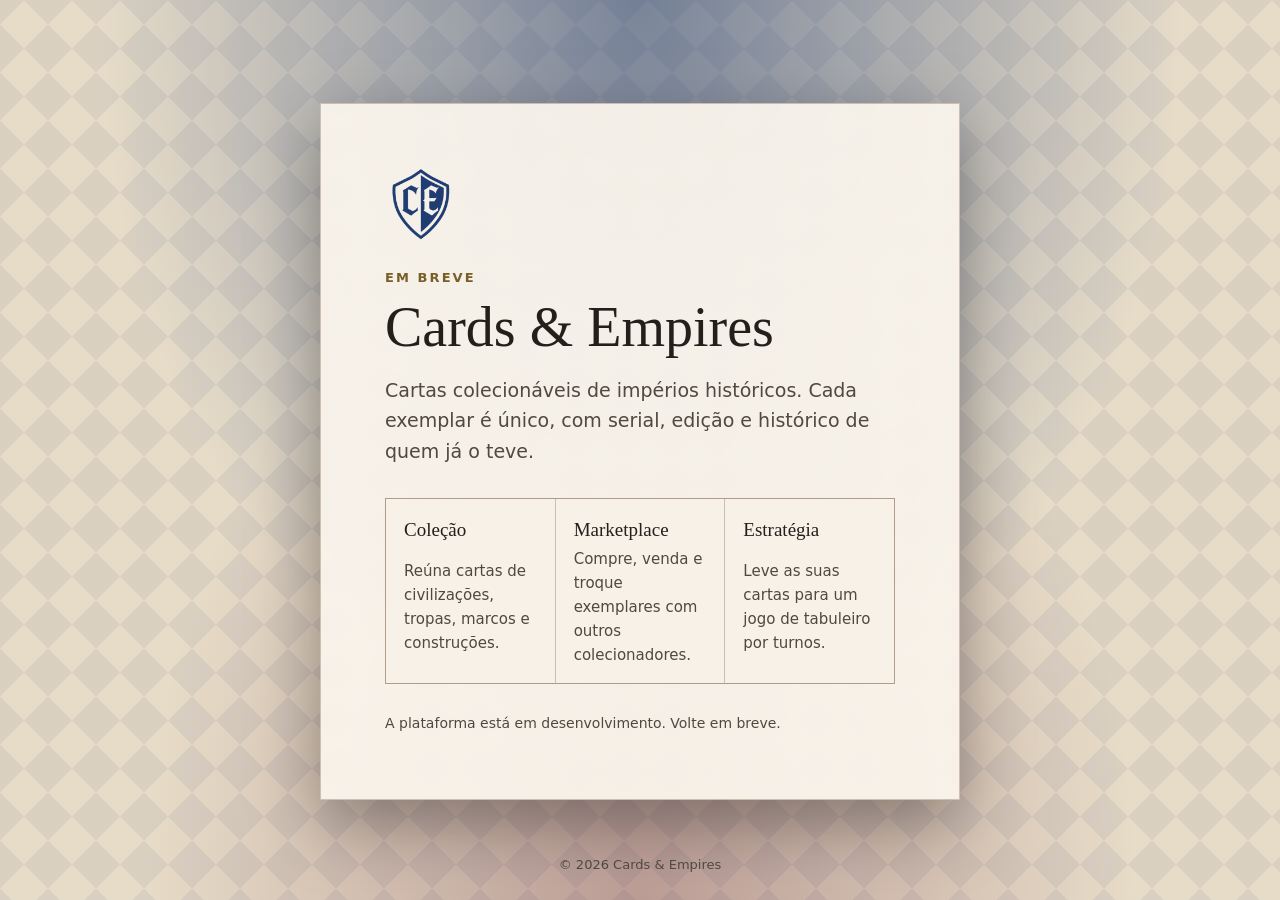
==== index.html @ ad716c25 "feat: add the Cards & Empires coming-soon page Co-Authored-By: Claude Opus 5.5 <noreply@anthropic.co" ====
<!doctype html>
<html lang="pt-BR">
<head>
    <meta charset="utf-8">
    <meta name="viewport" content="width=device-width, initial-scale=1">
    <title>Cards &amp; Empires — Em breve</title>
    <meta name="description" content="Cards & Empires: cartas colecionáveis únicas de impérios históricos, com coleção, marketplace e um jogo de estratégia. Em breve.">
    <meta name="color-scheme" content="dark light">
    <meta name="theme-color" content="#10213d">
    <meta http-equiv="Content-Security-Policy" content="default-src 'none'; img-src 'self'; style-src 'self'; base-uri 'none'; form-action 'none'">
    <meta name="referrer" content="strict-origin-when-cross-origin">
    <link rel="canonical" href="https://cardsandempires.com/">
    <link rel="icon" href="/favicon.ico" sizes="any">
    <link rel="icon" type="image/png" sizes="32x32" href="/favicon-32x32.png">
    <link rel="stylesheet" href="/styles.css">
</head>
<body>
    <main class="landing" aria-labelledby="title">
        <section class="panel">
            <picture class="mark">
                <source srcset="/assets/brand-mark-navy.png" media="(prefers-color-scheme: light)">
                <img src="/assets/brand-mark-cream.png" alt="" width="72" height="72">
            </picture>
            <p class="kicker">Em breve</p>
            <h1 id="title">Cards &amp; Empires</h1>
            <p class="lead">Cartas colecionáveis de impérios históricos. Cada exemplar é único, com serial, edição e histórico de quem já o teve.</p>
            <ul class="pillars">
                <li><strong>Coleção</strong><span>Reúna cartas de civilizações, tropas, marcos e construções.</span></li>
                <li><strong>Marketplace</strong><span>Compre, venda e troque exemplares com outros colecionadores.</span></li>
                <li><strong>Estratégia</strong><span>Leve as suas cartas para um jogo de tabuleiro por turnos.</span></li>
            </ul>
            <p class="note">A plataforma está em desenvolvimento. Volte em breve.</p>
        </section>
        <footer class="footer">
            <p>&copy; 2026 Cards &amp; Empires</p>
        </footer>
    </main>
</body>
</html>
---- styles.css ----
/* Cards & Empires — landing page. Colors from the visual guide v1; system fonts only, no external resources. */
:root {
    color-scheme: dark;
    --royal: #1f3d73;
    --royal-deep: #10213d;
    --wine: #6a2737;
    --gold: #b49a63;
    --gold-soft: #d3bd88;
    --charcoal: #17191b;
    --stone: #202428;
    --ink: #f2eadc;
    --muted: #c9c1b4;
    --line: rgba(211, 189, 136, .32);
    --panel: rgba(23, 25, 27, .9);
    --page: #0f1a2d;
    --pattern: rgba(211, 189, 136, .06);
    --display: Georgia, 'Times New Roman', serif;
    --text: ui-sans-serif, system-ui, -apple-system, 'Segoe UI', Roboto, sans-serif;
}

@media (prefers-color-scheme: light) {
    :root {
        color-scheme: light;
        --gold: #8a6d33;
        --gold-soft: #7a5e28;
        --ink: #23201b;
        --muted: #4f493f;
        --line: rgba(110, 75, 49, .3);
        --panel: rgba(250, 245, 236, .94);
        --page: #e7dcc8;
        --pattern: rgba(31, 61, 115, .07);
    }
}

*, *::before, *::after { box-sizing: border-box; }

html { -webkit-text-size-adjust: 100%; }

body {
    min-height: 100vh;
    min-height: 100dvh;
    margin: 0;
    background-color: var(--page);
    /* Heraldic lozenges and a soft royal glow, drawn in CSS. */
    background-image:
        radial-gradient(ellipse at 50% 0%, color-mix(in srgb, var(--royal) 55%, transparent), transparent 60%),
        radial-gradient(ellipse at 50% 100%, color-mix(in srgb, var(--wine) 35%, transparent), transparent 55%),
        linear-gradient(45deg, var(--pattern) 25%, transparent 25%, transparent 75%, var(--pattern) 75%),
        linear-gradient(-45deg, var(--pattern) 25%, transparent 25%, transparent 75%, var(--pattern) 75%);
    background-size: auto, auto, 48px 48px, 48px 48px;
    color: var(--ink);
    font-family: var(--text);
    line-height: 1.6;
}

.landing {
    display: grid;
    min-height: 100vh;
    min-height: 100dvh;
    grid-template-rows: 1fr auto;
    place-items: center;
    padding: clamp(24px, 6vw, 72px) 16px 16px;
}

.panel {
    width: min(100%, 640px);
    border: 1px solid var(--line);
    padding: clamp(32px, 6vw, 64px) clamp(24px, 6vw, 64px);
    background: var(--panel);
    box-shadow: 0 24px 64px rgba(0, 0, 0, .35);
}

.mark img { display: block; width: 72px; height: 72px; }

.kicker {
    margin: 28px 0 8px;
    color: var(--gold-soft);
    font-size: 13px;
    font-weight: 700;
    letter-spacing: .16em;
    text-transform: uppercase;
}

h1 {
    margin: 0;
    font-family: var(--display);
    font-size: clamp(36px, 7vw, 56px);
    font-weight: 400;
    line-height: 1.1;
    text-wrap: balance;
}

.lead {
    max-width: 52ch;
    margin: 16px 0 0;
    color: var(--muted);
    font-size: clamp(17px, 2.2vw, 19px);
}

.pillars {
    display: grid;
    gap: 1px;
    margin: 32px 0 0;
    padding: 0;
    list-style: none;
    background: var(--line);
    border: 1px solid var(--line);
}

.pillars li {
    display: grid;
    gap: 2px;
    padding: 16px 18px;
    background: var(--panel);
}

.pillars strong { font-family: var(--display); font-size: 19px; font-weight: 400; }

.pillars span { color: var(--muted); font-size: 15px; }

.note { margin: 28px 0 0; color: var(--muted); font-size: 14px; }

.footer { padding: 24px 0 8px; color: var(--muted); font-size: 13px; }

.footer p { margin: 0; }

@media (min-width: 720px) {
    .pillars { grid-template-columns: repeat(3, 1fr); }
}
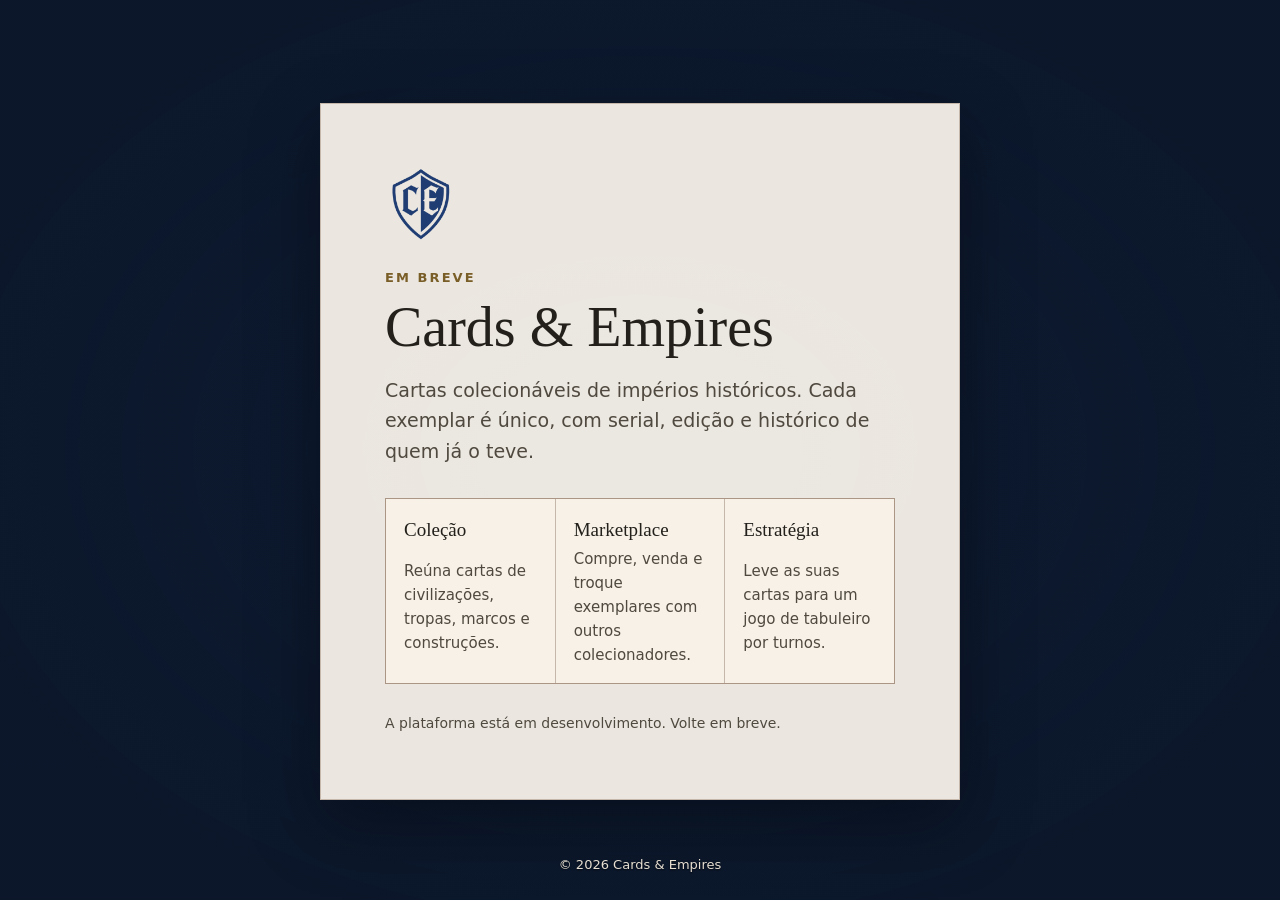
==== commit 53e75a9c: "feat: rotate the card artwork behind the coming-soon panel Seven paintings provided by the project o" ====
--- a/index.html
+++ b/index.html
@@ -15,6 +15,7 @@
     <link rel="stylesheet" href="/styles.css">
 </head>
 <body>
+    <div class="backdrop" aria-hidden="true"><span></span><span></span><span></span><span></span><span></span><span></span><span></span></div>
     <main class="landing" aria-labelledby="title">
         <section class="panel">
             <picture class="mark">
--- a/styles.css
+++ b/styles.css
@@ -41,13 +41,6 @@
     min-height: 100dvh;
     margin: 0;
     background-color: var(--page);
-    /* Heraldic lozenges and a soft royal glow, drawn in CSS. */
-    background-image:
-        radial-gradient(ellipse at 50% 0%, color-mix(in srgb, var(--royal) 55%, transparent), transparent 60%),
-        radial-gradient(ellipse at 50% 100%, color-mix(in srgb, var(--wine) 35%, transparent), transparent 55%),
-        linear-gradient(45deg, var(--pattern) 25%, transparent 25%, transparent 75%, var(--pattern) 75%),
-        linear-gradient(-45deg, var(--pattern) 25%, transparent 25%, transparent 75%, var(--pattern) 75%);
-    background-size: auto, auto, 48px 48px, 48px 48px;
     color: var(--ink);
     font-family: var(--text);
     line-height: 1.6;
@@ -120,10 +113,34 @@
 
 .note { margin: 28px 0 0; color: var(--muted); font-size: 14px; }
 
-.footer { padding: 24px 0 8px; color: var(--muted); font-size: 13px; }
+.footer { padding: 24px 0 8px; color: #e7dfd2; font-size: 13px; text-shadow: 0 1px 2px rgba(0, 0, 0, .6); }
 
 .footer p { margin: 0; }
 
 @media (min-width: 720px) {
     .pillars { grid-template-columns: repeat(3, 1fr); }
 }
+
+/* Rotating card artwork behind the panel, in CSS only (the CSP allows no scripts).
+   Seven images, 8 s each with a 2 s crossfade; a still image when the visitor prefers reduced motion. */
+.backdrop { position: fixed; inset: 0; z-index: -1; overflow: hidden; background: #10213d; }
+.backdrop::after { position: absolute; inset: 0; background: radial-gradient(ellipse at center, rgba(8, 14, 25, .3), rgba(8, 14, 25, .5) 80%); content: ""; }
+.backdrop span { position: absolute; inset: 0; background-position: center; background-size: cover; opacity: 0; animation: backdrop-fade 56s linear infinite; }
+.backdrop span:nth-child(1) { background-image: url("/assets/art/cavalry-knight.webp"); animation-delay: -2s; }
+.backdrop span:nth-child(2) { background-image: url("/assets/art/longbow-archers.webp"); animation-delay: 6s; }
+.backdrop span:nth-child(3) { background-image: url("/assets/art/hill-castle.webp"); animation-delay: 14s; }
+.backdrop span:nth-child(4) { background-image: url("/assets/art/blacksmith-forge.webp"); animation-delay: 22s; }
+.backdrop span:nth-child(5) { background-image: url("/assets/art/battering-ram.webp"); animation-delay: 30s; }
+.backdrop span:nth-child(6) { background-image: url("/assets/art/village-militia.webp"); animation-delay: 38s; }
+.backdrop span:nth-child(7) { background-image: url("/assets/art/village-crafts.webp"); animation-delay: 46s; }
+@keyframes backdrop-fade {
+    0% { opacity: 0; }
+    3.57% { opacity: 1; }
+    14.29% { opacity: 1; }
+    17.86% { opacity: 0; }
+    100% { opacity: 0; }
+}
+@media (prefers-reduced-motion: reduce) {
+    .backdrop span { animation: none; }
+    .backdrop span:nth-child(1) { opacity: 1; }
+}
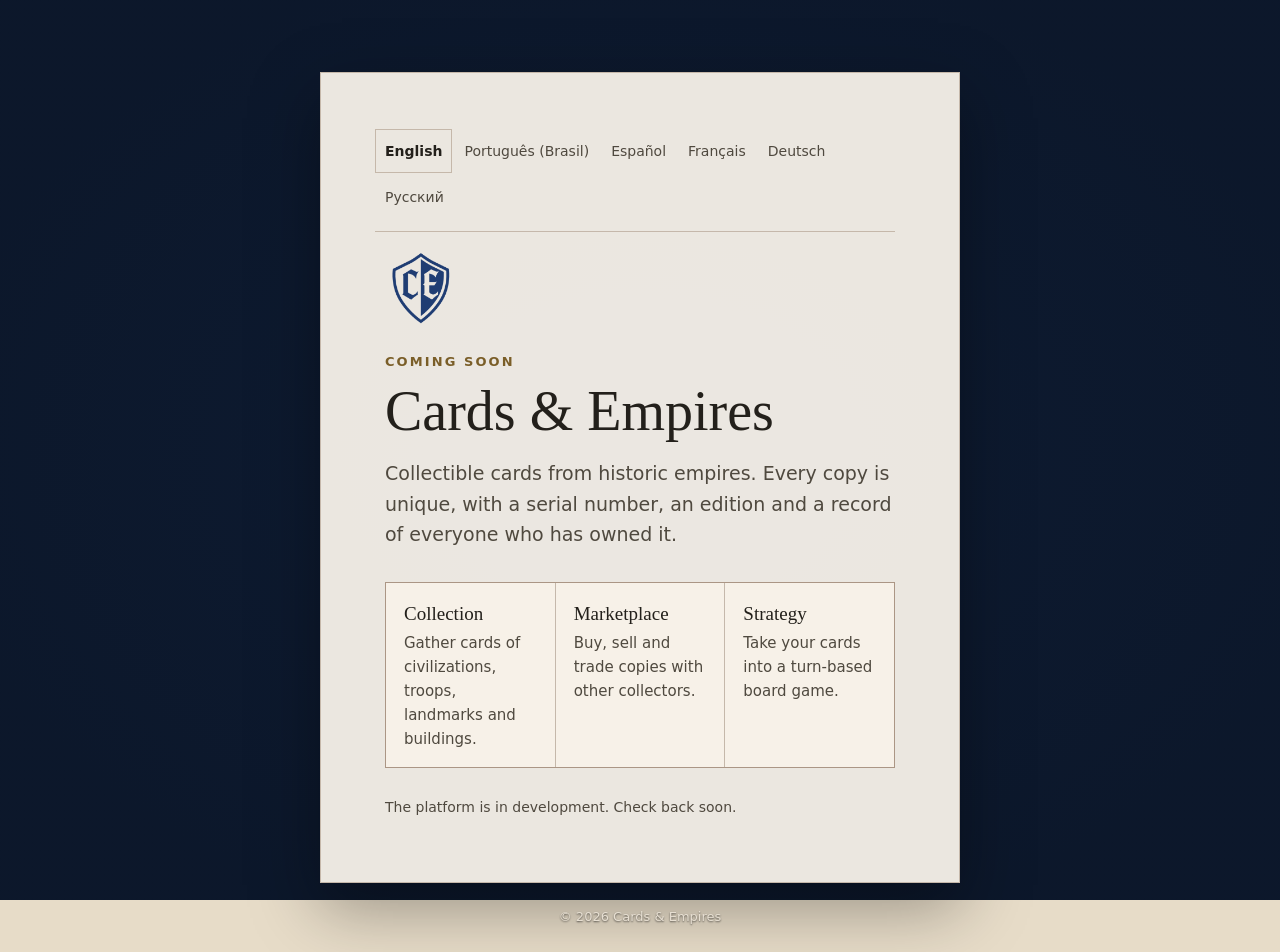
==== commit cde2be20: "feat: publish the coming-soon page in six languages English at /, plus /pt-br/, /es/, /fr/, /de/ and" ====
--- a/index.html
+++ b/index.html
@@ -1,15 +1,22 @@
 <!doctype html>
-<html lang="pt-BR">
+<html lang="en">
 <head>
     <meta charset="utf-8">
     <meta name="viewport" content="width=device-width, initial-scale=1">
-    <title>Cards &amp; Empires — Em breve</title>
-    <meta name="description" content="Cards & Empires: cartas colecionáveis únicas de impérios históricos, com coleção, marketplace e um jogo de estratégia. Em breve.">
+    <title>Cards &amp; Empires — Coming soon</title>
+    <meta name="description" content="Cards &amp; Empires: unique collectible cards from historic empires, with a collection, a marketplace and a strategy game. Coming soon.">
     <meta name="color-scheme" content="dark light">
     <meta name="theme-color" content="#10213d">
     <meta http-equiv="Content-Security-Policy" content="default-src 'none'; img-src 'self'; style-src 'self'; base-uri 'none'; form-action 'none'">
     <meta name="referrer" content="strict-origin-when-cross-origin">
     <link rel="canonical" href="https://cardsandempires.com/">
+    <link rel="alternate" hreflang="en" href="https://cardsandempires.com/">
+    <link rel="alternate" hreflang="pt-BR" href="https://cardsandempires.com/pt-br/">
+    <link rel="alternate" hreflang="es" href="https://cardsandempires.com/es/">
+    <link rel="alternate" hreflang="fr" href="https://cardsandempires.com/fr/">
+    <link rel="alternate" hreflang="de" href="https://cardsandempires.com/de/">
+    <link rel="alternate" hreflang="ru" href="https://cardsandempires.com/ru/">
+    <link rel="alternate" hreflang="x-default" href="https://cardsandempires.com/">
     <link rel="icon" href="/favicon.ico" sizes="any">
     <link rel="icon" type="image/png" sizes="32x32" href="/favicon-32x32.png">
     <link rel="stylesheet" href="/styles.css">
@@ -18,19 +25,31 @@
     <div class="backdrop" aria-hidden="true"><span></span><span></span><span></span><span></span><span></span><span></span><span></span></div>
     <main class="landing" aria-labelledby="title">
         <section class="panel">
-            <picture class="mark">
-                <source srcset="/assets/brand-mark-navy.png" media="(prefers-color-scheme: light)">
-                <img src="/assets/brand-mark-cream.png" alt="" width="72" height="72">
-            </picture>
-            <p class="kicker">Em breve</p>
+            <div class="panel-top">
+                <picture class="mark">
+                    <source srcset="/assets/brand-mark-navy.png" media="(prefers-color-scheme: light)">
+                    <img src="/assets/brand-mark-cream.png" alt="" width="72" height="72">
+                </picture>
+                <nav class="languages" aria-label="Language">
+                    <ul>
+                <li><a href="/" hreflang="en" lang="en" aria-current="page">English</a></li>
+                <li><a href="/pt-br/" hreflang="pt-BR" lang="pt-BR">Português (Brasil)</a></li>
+                <li><a href="/es/" hreflang="es" lang="es">Español</a></li>
+                <li><a href="/fr/" hreflang="fr" lang="fr">Français</a></li>
+                <li><a href="/de/" hreflang="de" lang="de">Deutsch</a></li>
+                <li><a href="/ru/" hreflang="ru" lang="ru">Русский</a></li>
+                    </ul>
+                </nav>
+            </div>
+            <p class="kicker">Coming soon</p>
             <h1 id="title">Cards &amp; Empires</h1>
-            <p class="lead">Cartas colecionáveis de impérios históricos. Cada exemplar é único, com serial, edição e histórico de quem já o teve.</p>
+            <p class="lead">Collectible cards from historic empires. Every copy is unique, with a serial number, an edition and a record of everyone who has owned it.</p>
             <ul class="pillars">
-                <li><strong>Coleção</strong><span>Reúna cartas de civilizações, tropas, marcos e construções.</span></li>
-                <li><strong>Marketplace</strong><span>Compre, venda e troque exemplares com outros colecionadores.</span></li>
-                <li><strong>Estratégia</strong><span>Leve as suas cartas para um jogo de tabuleiro por turnos.</span></li>
+                <li><strong>Collection</strong><span>Gather cards of civilizations, troops, landmarks and buildings.</span></li>
+                <li><strong>Marketplace</strong><span>Buy, sell and trade copies with other collectors.</span></li>
+                <li><strong>Strategy</strong><span>Take your cards into a turn-based board game.</span></li>
             </ul>
-            <p class="note">A plataforma está em desenvolvimento. Volte em breve.</p>
+            <p class="note">The platform is in development. Check back soon.</p>
         </section>
         <footer class="footer">
             <p>&copy; 2026 Cards &amp; Empires</p>
--- a/styles.css
+++ b/styles.css
@@ -102,6 +102,7 @@
 
 .pillars li {
     display: grid;
+    align-content: start;
     gap: 2px;
     padding: 16px 18px;
     background: var(--panel);
@@ -144,3 +145,12 @@
     .backdrop span { animation: none; }
     .backdrop span:nth-child(1) { opacity: 1; }
 }
+
+/* Language selector: plain links (no scripts); the current language is marked with aria-current. */
+.panel-top { display: grid; gap: 20px; }
+.panel-top .languages { order: -1; margin: -8px 0 0 -10px; padding-bottom: 12px; border-bottom: 1px solid var(--line); }
+.languages ul { display: flex; flex-wrap: wrap; gap: 2px; margin: 0; padding: 0; list-style: none; }
+.languages a { display: inline-flex; min-height: 44px; align-items: center; padding: 0 9px; border: 1px solid transparent; color: var(--muted); font-size: 14px; text-decoration: none; }
+.languages a:hover { color: var(--ink); text-decoration: underline; text-underline-offset: 3px; }
+.languages a[aria-current="page"] { border-color: var(--line); color: var(--ink); font-weight: 600; }
+.languages a:focus-visible { outline: 2px solid var(--gold-soft); outline-offset: 2px; }
